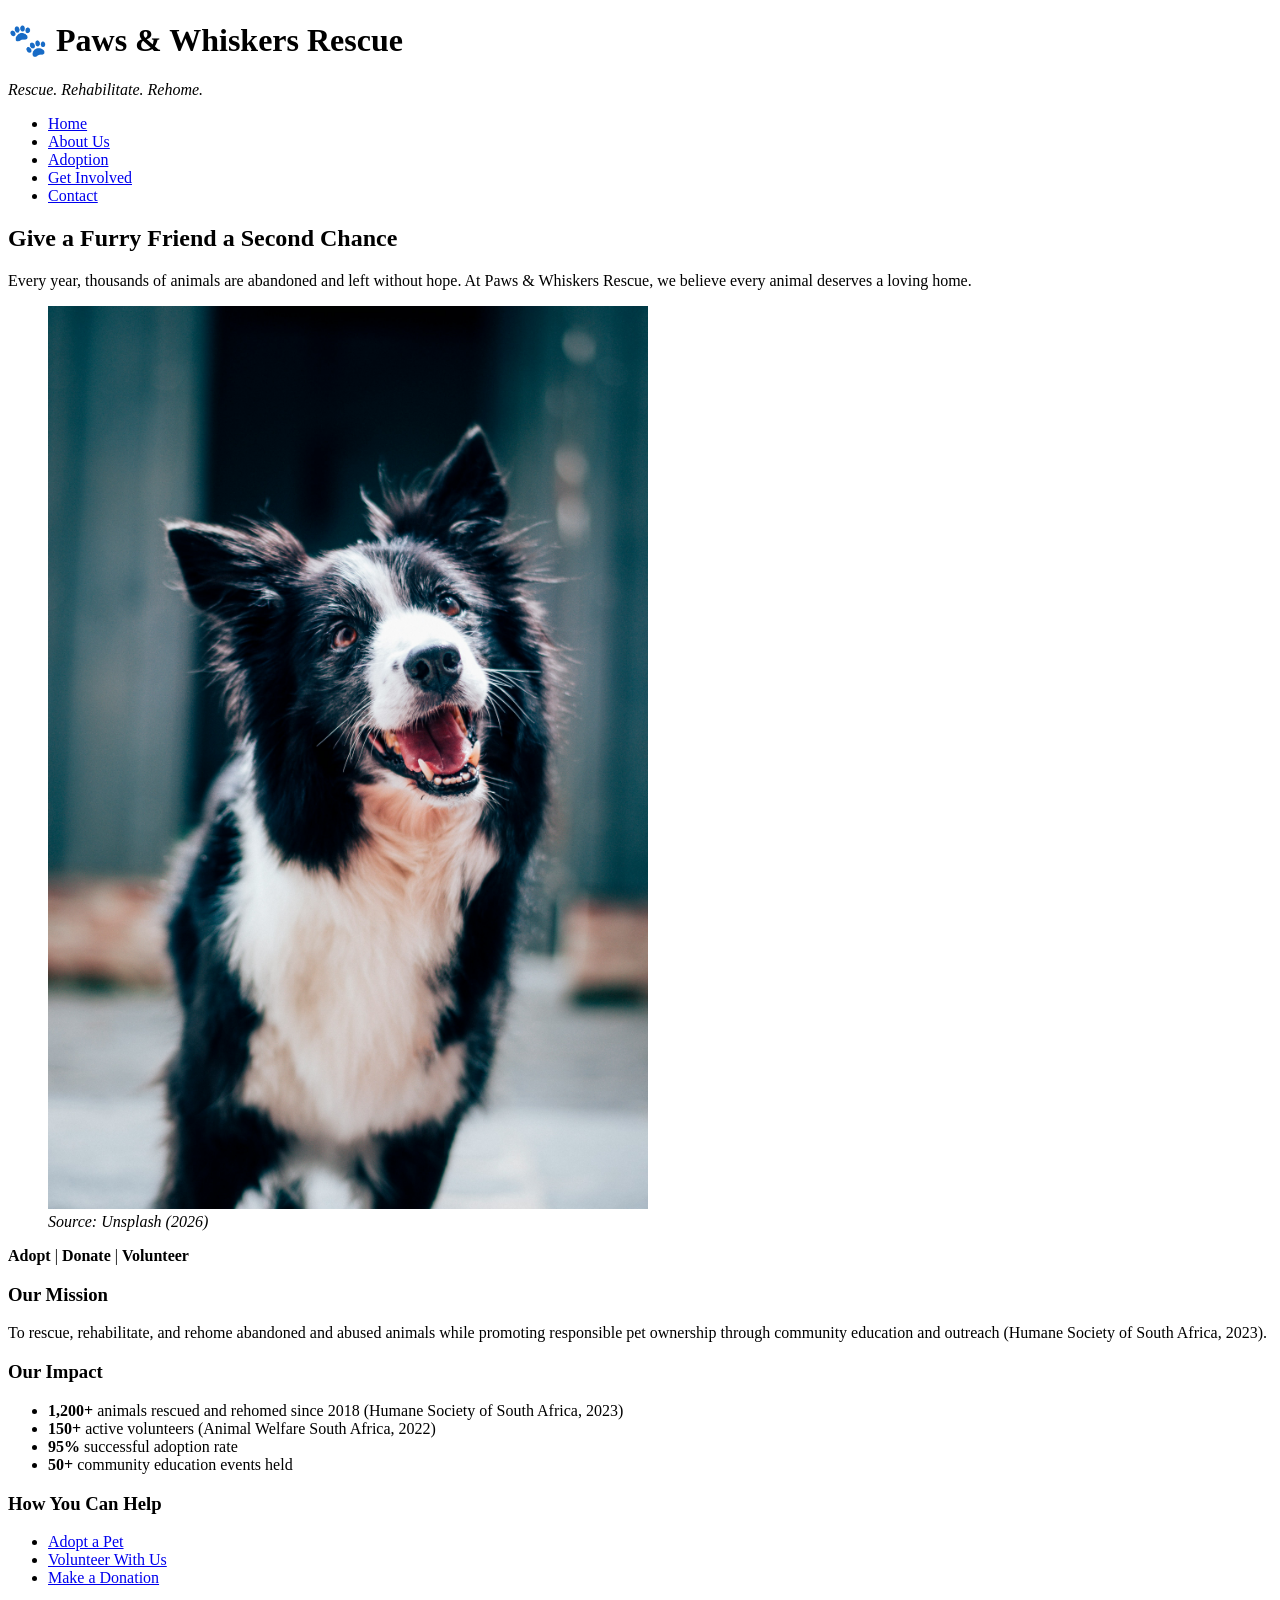
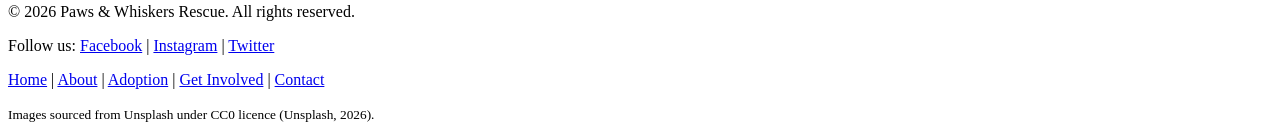
==== index.html @ b222d72c "Part 1: Completed all 5 HTML pages with navigation and images" ====
<!DOCTYPE html>
<html lang="en">
<head>
    <meta charset="UTF-8">
    <meta name="viewport" content="width=device-width, initial-scale=1.0">
    <title>Paws &amp; Whiskers Rescue — Home</title>
    <!--
        ============================================================
        WEDE5020 Web Development - Part 1
        Student Name: Itumeleng Sogoni
        Student Number: ST10479458
        Date: 15 August 2026
        Description: Homepage for Paws & Whiskers Rescue
        ============================================================
    -->
</head>
<body>

    <!-- ============================================================
         HEADER
         Contains the organisation name/tagline and navigation menu
         ============================================================ -->
    <header>
        <h1>🐾 Paws &amp; Whiskers Rescue</h1>
        <p><em>Rescue. Rehabilitate. Rehome.</em></p>

        <!-- ============================================================
             NAVIGATION
             Navigation menu linking to all pages of the website
             ============================================================ -->
        <nav>
            <ul>
                <li><a href="index.html">Home</a></li>
                <li><a href="about.html">About Us</a></li>
                <li><a href="services.html">Adoption</a></li>
                <li><a href="enquiry.html">Get Involved</a></li>
                <li><a href="contact.html">Contact</a></li>
            </ul>
        </nav>
    </header>

    <!-- ============================================================
         MAIN CONTENT
         The primary content area for the homepage
         ============================================================ -->
    <main>

        <!-- ==================== HERO SECTION ==================== -->
        <!-- Introduces the organisation with a hero image and call to action -->
        <section>
            <h2>Give a Furry Friend a Second Chance</h2>
            <p>
                Every year, thousands of animals are abandoned and left without hope.
                At Paws &amp; Whiskers Rescue, we believe every animal deserves a loving home.
            </p>

            <!-- Image sourced from Unsplash under CC0 licence -->
            <!-- Citation: Unsplash (2026) -->
            <figure>
                <img src="images/hero-dog.jpg" alt="A happy rescued dog looking for a home" width="600">
                <figcaption><em>Source: Unsplash (2026)</em></figcaption>
            </figure>

            <p><strong>Adopt</strong> | <strong>Donate</strong> | <strong>Volunteer</strong></p>
        </section>

        <!-- ==================== MISSION SECTION ==================== -->
        <!-- States the organisation's mission statement -->
        <section>
            <h3>Our Mission</h3>
            <p>
                To rescue, rehabilitate, and rehome abandoned and abused animals
                while promoting responsible pet ownership through community education
                and outreach (Humane Society of South Africa, 2023).
            </p>
        </section>

        <!-- ==================== IMPACT SECTION ==================== -->
        <!-- Displays key statistics about the organisation's achievements -->
        <section>
            <h3>Our Impact</h3>
            <ul>
                <li><strong>1,200+</strong> animals rescued and rehomed since 2018 (Humane Society of South Africa, 2023)</li>
                <li><strong>150+</strong> active volunteers (Animal Welfare South Africa, 2022)</li>
                <li><strong>95%</strong> successful adoption rate</li>
                <li><strong>50+</strong> community education events held</li>
            </ul>
        </section>

        <!-- ==================== CALL TO ACTION SECTION ==================== -->
        <!-- Provides clear pathways for users to take action -->
        <section>
            <h3>How You Can Help</h3>
            <ul>
                <li><a href="services.html"> Adopt a Pet</a></li>
                <li><a href="enquiry.html"> Volunteer With Us</a></li>
                <li><a href="contact.html">Make a Donation</a></li>
            </ul>
        </section>

    </main>

    <!-- ============================================================
         FOOTER
         Contains copyright information, social media links,
         and secondary navigation
         ============================================================ -->
    <footer>
        <p>&copy; 2026 Paws &amp; Whiskers Rescue. All rights reserved.</p>
        <p>
            Follow us:
            <a href="#">Facebook</a> |
            <a href="#">Instagram</a> |
            <a href="#">Twitter</a>
        </p>
        <p>
            <a href="index.html">Home</a> |
            <a href="about.html">About</a> |
            <a href="services.html">Adoption</a> |
            <a href="enquiry.html">Get Involved</a> |
            <a href="contact.html">Contact</a>
        </p>
        <p><small>Images sourced from Unsplash under CC0 licence (Unsplash, 2026).</small></p>
    </footer>

</body>
</html>
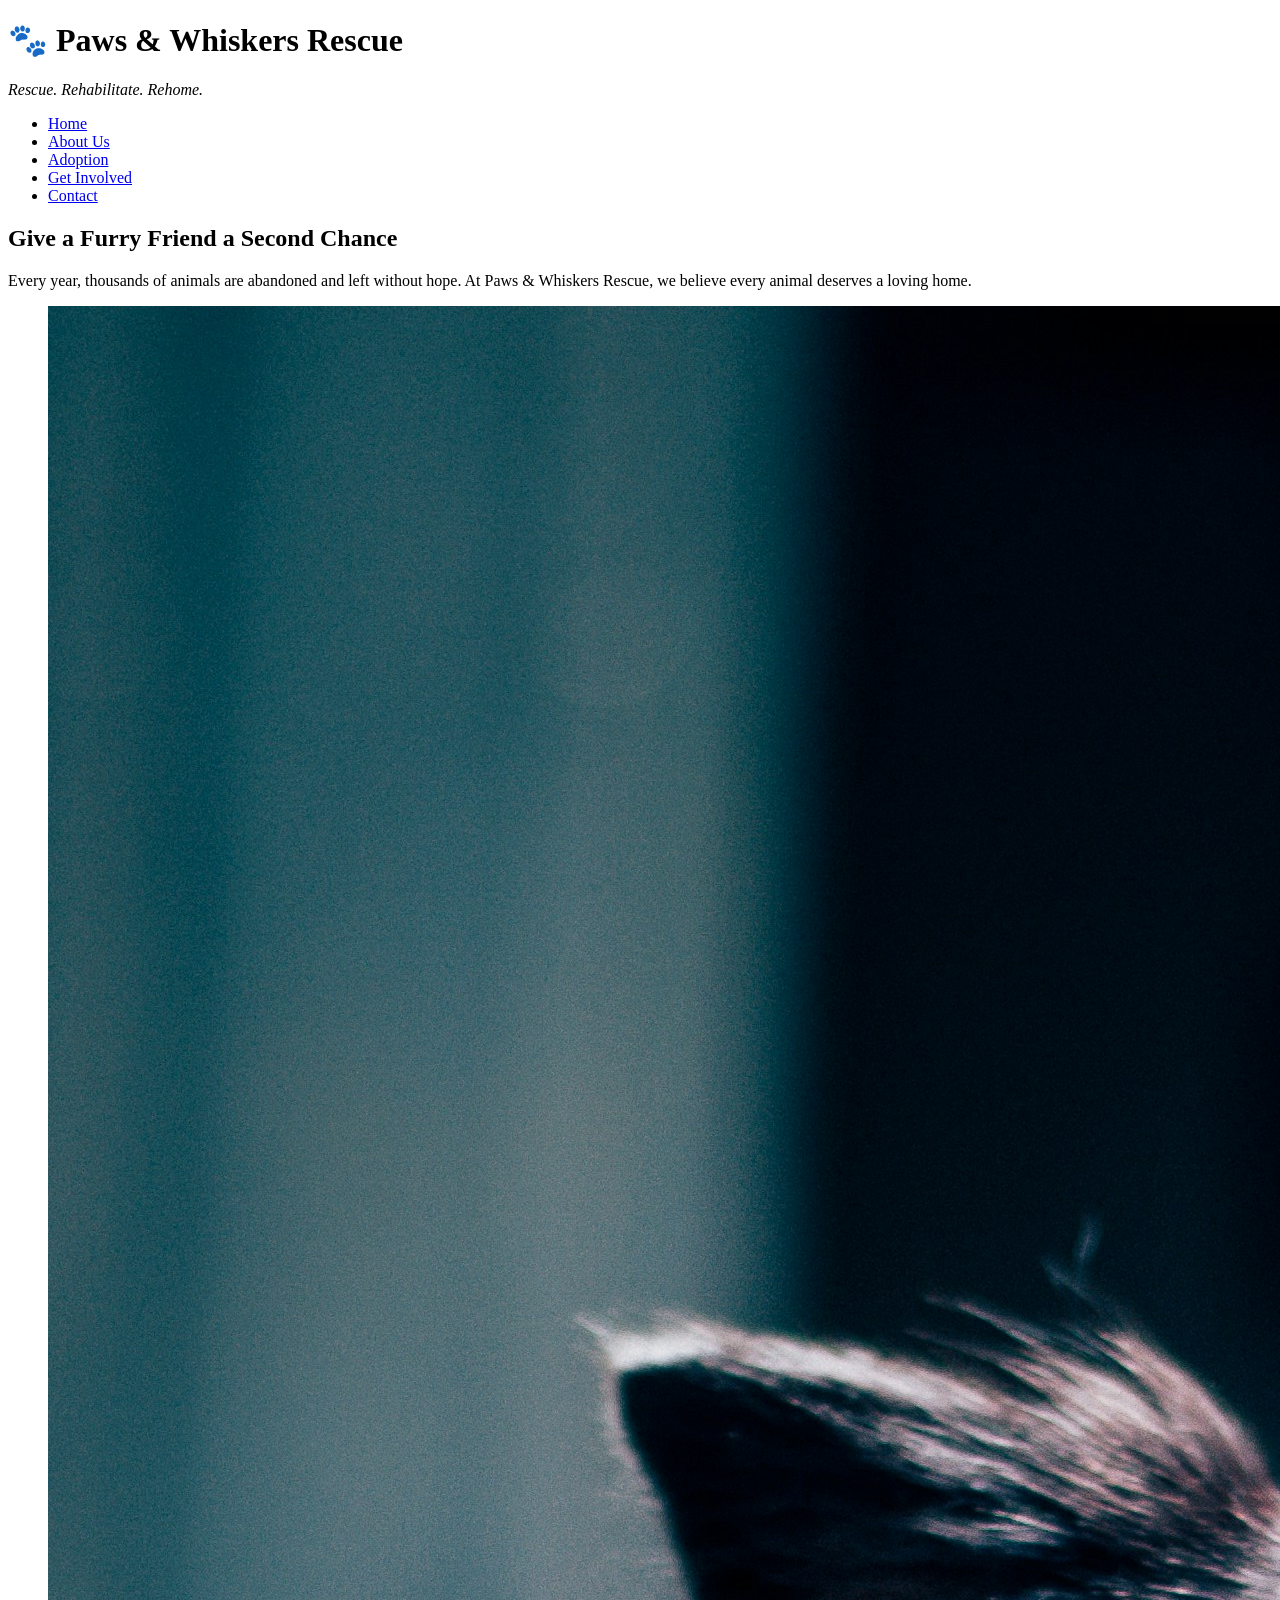
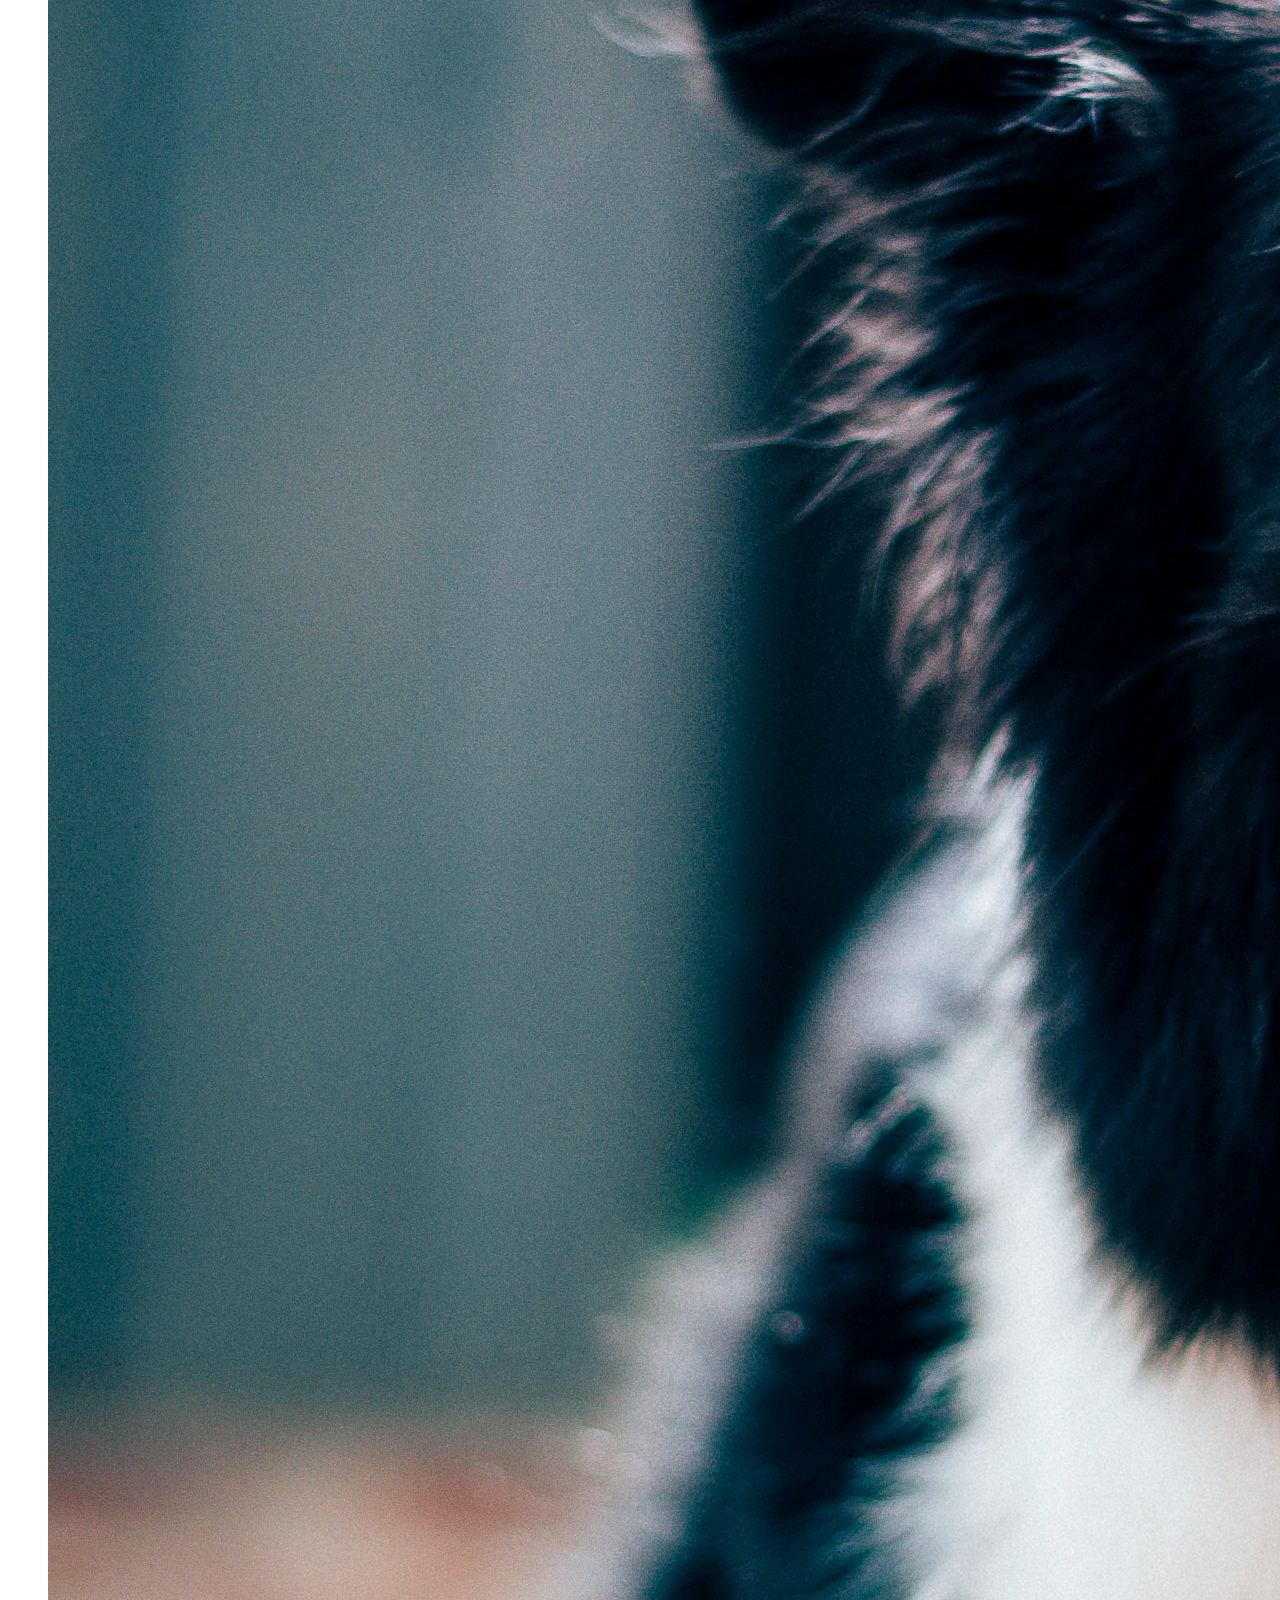
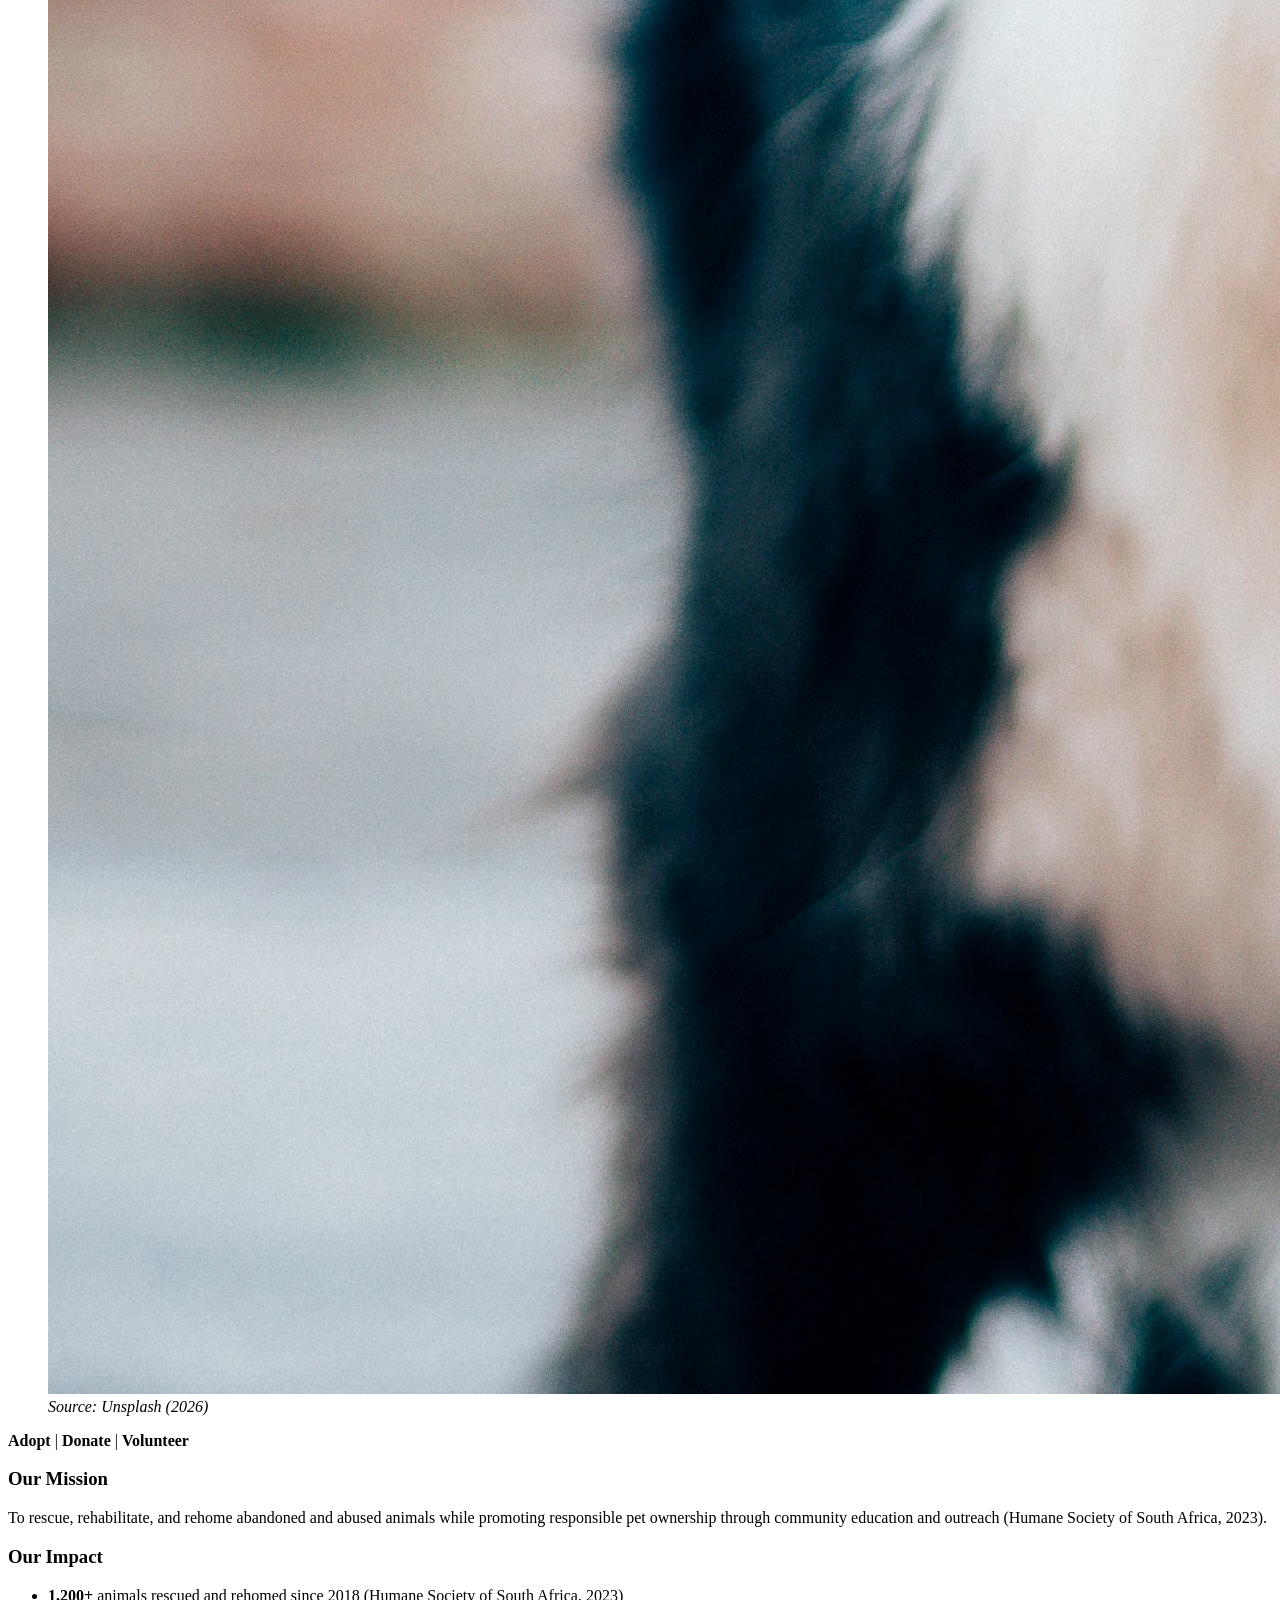
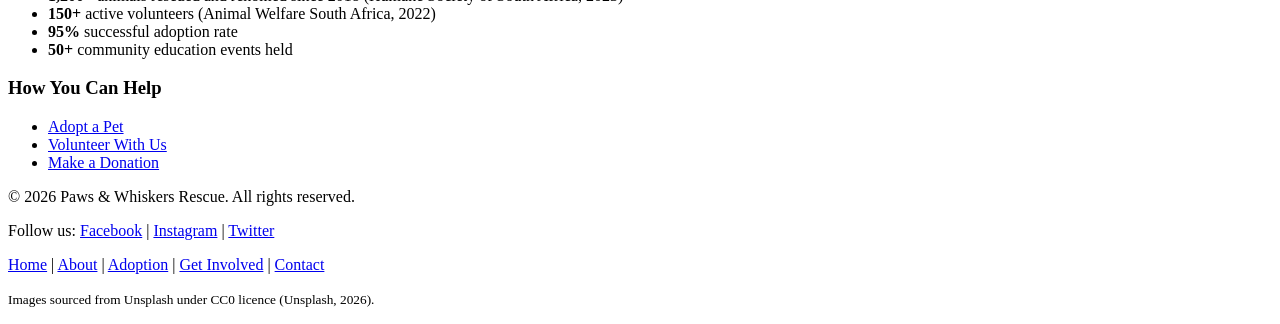
==== commit 7f6189d7: "Enhance hero image with srcset and sizes attributes Added responsive image support for hero dog imag" ====
--- a/index.html
+++ b/index.html
@@ -1,6 +1,7 @@
 <!DOCTYPE html>
 <html lang="en">
 <head>
+    <link rel="stylesheet" href="css/style.css">
     <meta charset="UTF-8">
     <meta name="viewport" content="width=device-width, initial-scale=1.0">
     <title>Paws &amp; Whiskers Rescue — Home</title>
@@ -57,11 +58,15 @@
             <!-- Image sourced from Unsplash under CC0 licence -->
             <!-- Citation: Unsplash (2026) -->
             <figure>
-                <img src="images/hero-dog.jpg" alt="A happy rescued dog looking for a home" width="600">
+                <!-- Responsive image using srcset and sizes -->
+                <img src="images/hero-dog.jpg"
+                     srcset="images/hero-dog.jpg 600w, images/hero-dog-large.jpg 1200w"
+                     sizes="(max-width: 600px) 100vw, 600px"
+                     alt="A happy rescued dog looking for a home">
                 <figcaption><em>Source: Unsplash (2026)</em></figcaption>
             </figure>
 
-            <p><strong>Adopt</strong> | <strong>Donate</strong> | <strong>Volunteer</strong></p>
+          <p><strong>Adopt</strong> | <strong>Donate</strong> | <strong>Volunteer</strong></p>
         </section>
 
         <!-- ==================== MISSION SECTION ==================== -->
@@ -124,4 +129,4 @@
     </footer>
 
 </body>
-</html>+</html>
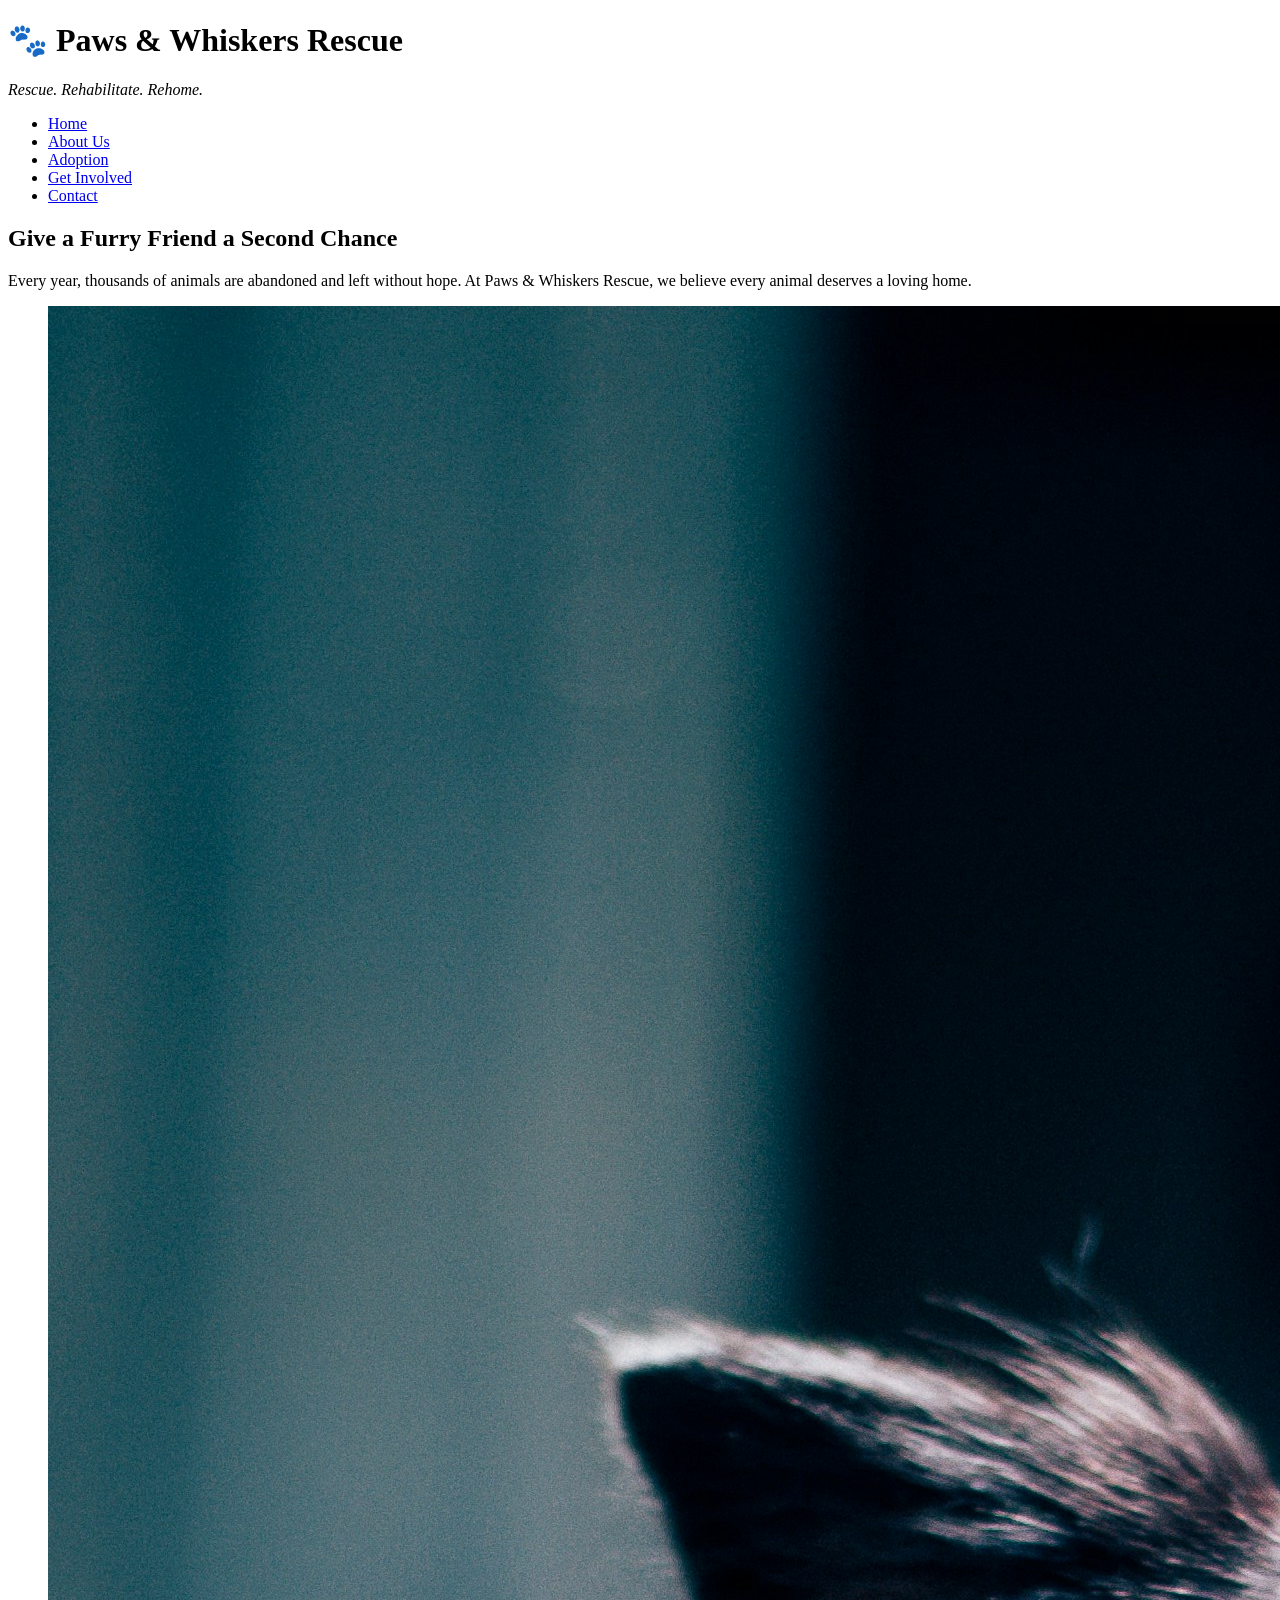
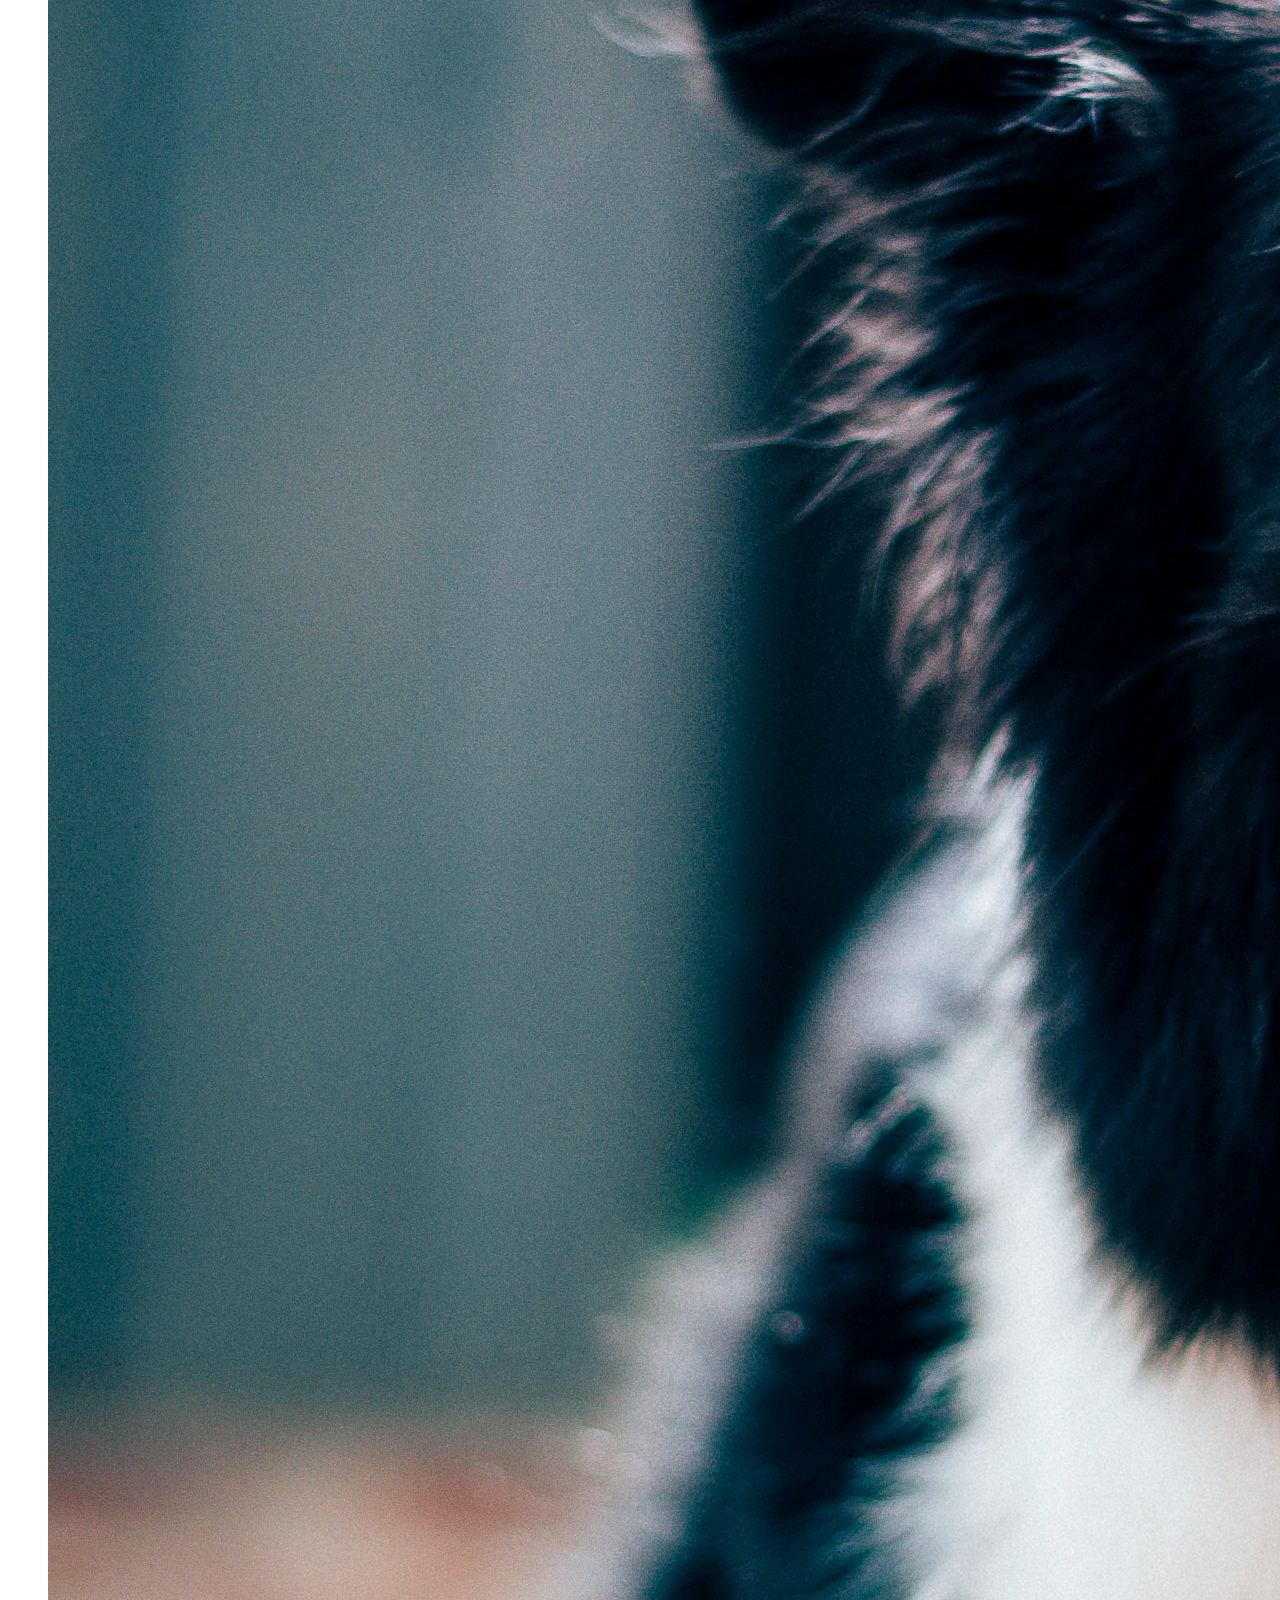
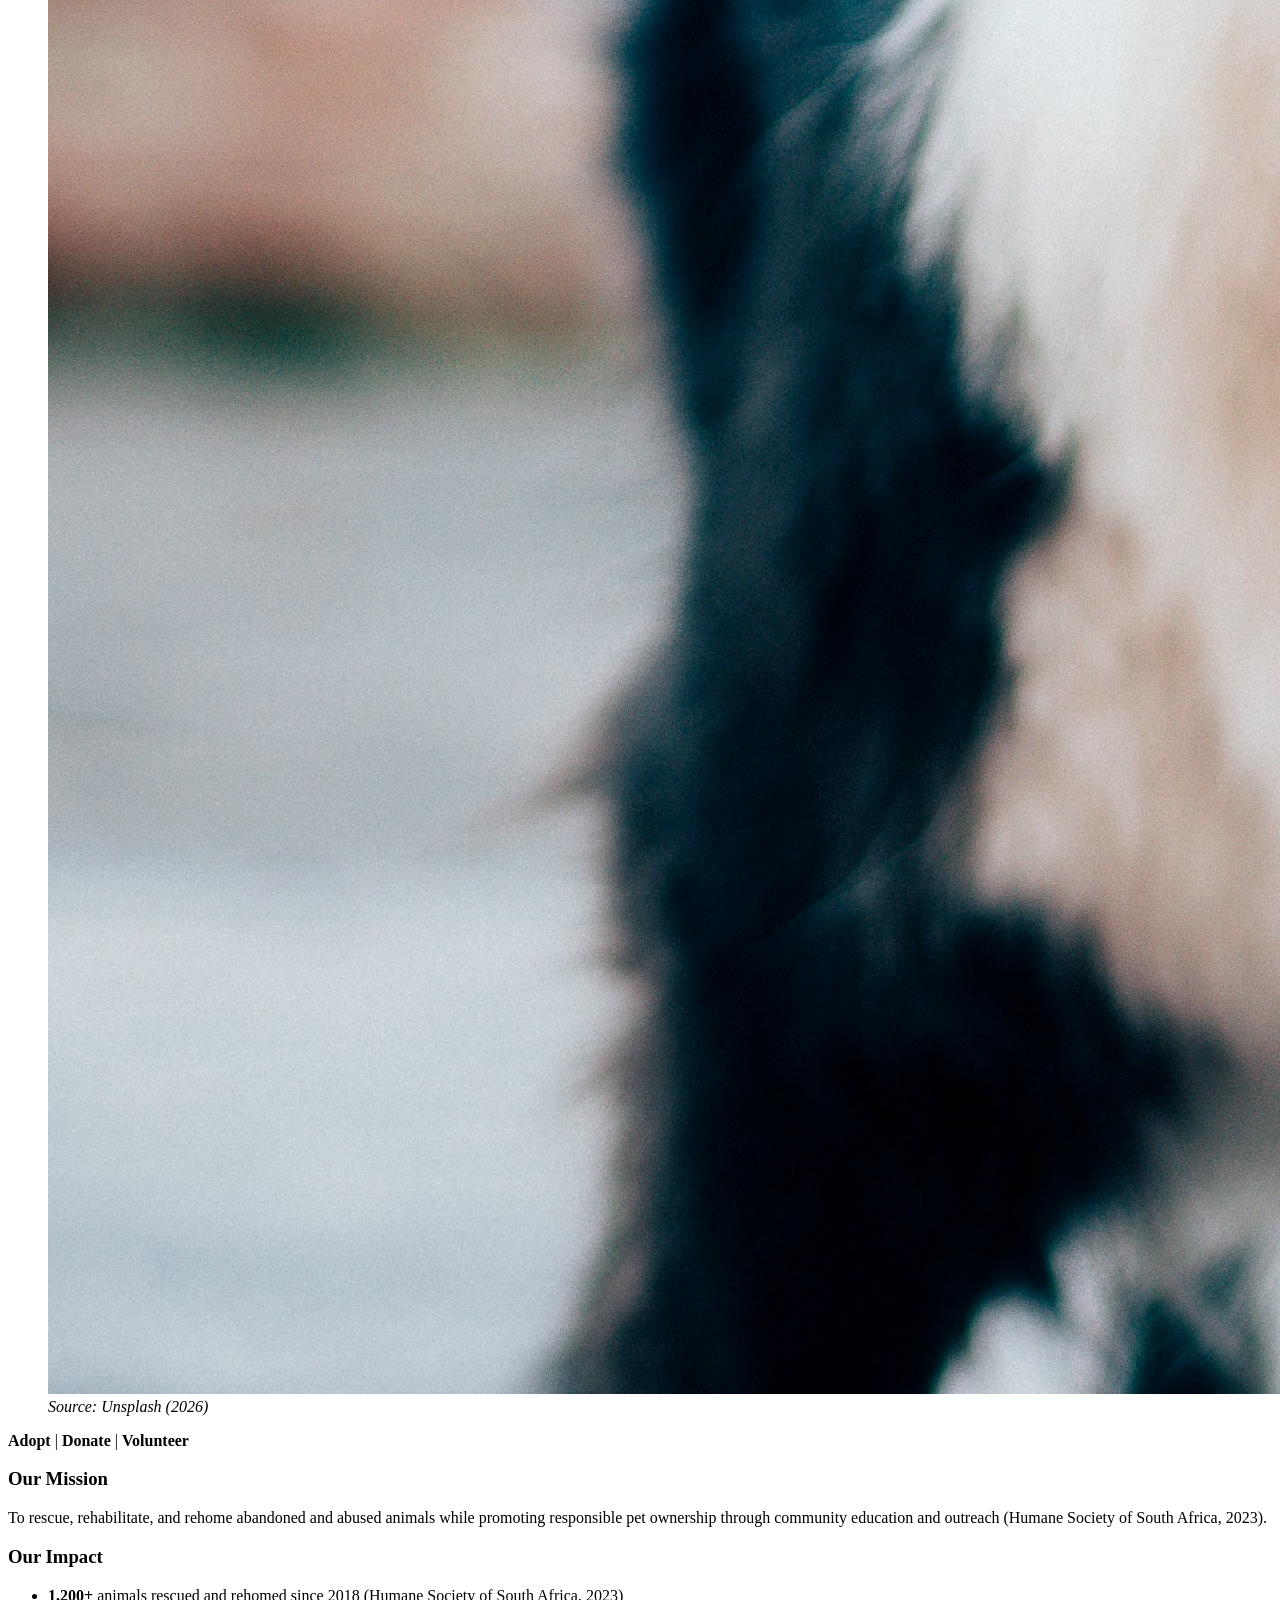
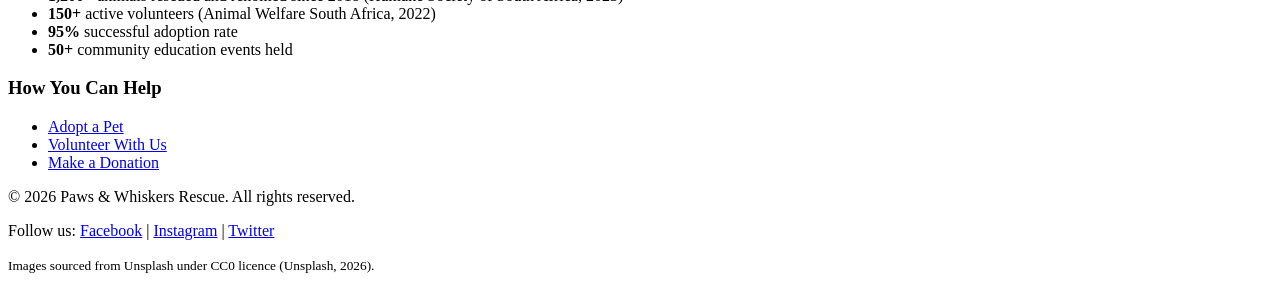
==== commit fc9fe26c: "Enhance SEO and update HTML structure Removed outdated comments and added SEO meta tags for better s" ====
--- a/index.html
+++ b/index.html
@@ -1,19 +1,20 @@
 <!DOCTYPE html>
 <html lang="en">
 <head>
-    <link rel="stylesheet" href="css/style.css">
     <meta charset="UTF-8">
     <meta name="viewport" content="width=device-width, initial-scale=1.0">
-    <title>Paws &amp; Whiskers Rescue — Home</title>
-    <!--
-        ============================================================
-        WEDE5020 Web Development - Part 1
-        Student Name: Itumeleng Sogoni
-        Student Number: ST10479458
-        Date: 15 August 2026
-        Description: Homepage for Paws & Whiskers Rescue
-        ============================================================
-    -->
+
+    <!-- ============================================================
+         PART 3: SEO META TAGS
+         Improves search engine ranking and user click-through rate
+         ============================================================ -->
+    <meta name="description" content="Paws & Whiskers Rescue is a non-profit animal rescue organisation in Cape Town dedicated to rescuing, rehabilitating, and rehoming abandoned animals.">
+    <meta name="keywords" content="animal rescue, adopt a pet, Cape Town, non-profit, dog adoption, cat adoption">
+
+    <title>Paws & Whiskers Rescue | Adopt a Pet in Cape Town</title>
+
+    <!-- Link to External Stylesheet (Part 2) -->
+    <link rel="stylesheet" href="css/style.css">
 </head>
 <body>
 
@@ -47,7 +48,6 @@
     <main>
 
         <!-- ==================== HERO SECTION ==================== -->
-        <!-- Introduces the organisation with a hero image and call to action -->
         <section>
             <h2>Give a Furry Friend a Second Chance</h2>
             <p>
@@ -55,22 +55,19 @@
                 At Paws &amp; Whiskers Rescue, we believe every animal deserves a loving home.
             </p>
 
-            <!-- Image sourced from Unsplash under CC0 licence -->
-            <!-- Citation: Unsplash (2026) -->
+            <!-- Responsive image using srcset and sizes (Part 2) -->
             <figure>
-                <!-- Responsive image using srcset and sizes -->
                 <img src="images/hero-dog.jpg"
                      srcset="images/hero-dog.jpg 600w, images/hero-dog-large.jpg 1200w"
                      sizes="(max-width: 600px) 100vw, 600px"
-                     alt="A happy rescued dog looking for a home">
+                     alt="A happy rescued dog looking for a loving home in Cape Town">
                 <figcaption><em>Source: Unsplash (2026)</em></figcaption>
             </figure>
 
-          <p><strong>Adopt</strong> | <strong>Donate</strong> | <strong>Volunteer</strong></p>
+            <p><strong>Adopt</strong> | <strong>Donate</strong> | <strong>Volunteer</strong></p>
         </section>
 
         <!-- ==================== MISSION SECTION ==================== -->
-        <!-- States the organisation's mission statement -->
         <section>
             <h3>Our Mission</h3>
             <p>
@@ -81,7 +78,6 @@
         </section>
 
         <!-- ==================== IMPACT SECTION ==================== -->
-        <!-- Displays key statistics about the organisation's achievements -->
         <section>
             <h3>Our Impact</h3>
             <ul>
@@ -93,13 +89,12 @@
         </section>
 
         <!-- ==================== CALL TO ACTION SECTION ==================== -->
-        <!-- Provides clear pathways for users to take action -->
         <section>
             <h3>How You Can Help</h3>
             <ul>
                 <li><a href="services.html"> Adopt a Pet</a></li>
                 <li><a href="enquiry.html"> Volunteer With Us</a></li>
-                <li><a href="contact.html">Make a Donation</a></li>
+                <li><a href="contact.html"> Make a Donation</a></li>
             </ul>
         </section>
 
@@ -107,8 +102,6 @@
 
     <!-- ============================================================
          FOOTER
-         Contains copyright information, social media links,
-         and secondary navigation
          ============================================================ -->
     <footer>
         <p>&copy; 2026 Paws &amp; Whiskers Rescue. All rights reserved.</p>
@@ -118,15 +111,13 @@
             <a href="#">Instagram</a> |
             <a href="#">Twitter</a>
         </p>
-        <p>
-            <a href="index.html">Home</a> |
-            <a href="about.html">About</a> |
-            <a href="services.html">Adoption</a> |
-            <a href="enquiry.html">Get Involved</a> |
-            <a href="contact.html">Contact</a>
-        </p>
         <p><small>Images sourced from Unsplash under CC0 licence (Unsplash, 2026).</small></p>
     </footer>
 
+    <!-- ============================================================
+         PART 3: JAVASCRIPT LINK
+         The 'defer' attribute ensures the HTML loads before the script runs
+         ============================================================ -->
+    <script src="js/script.js" defer></script>
 </body>
 </html>
